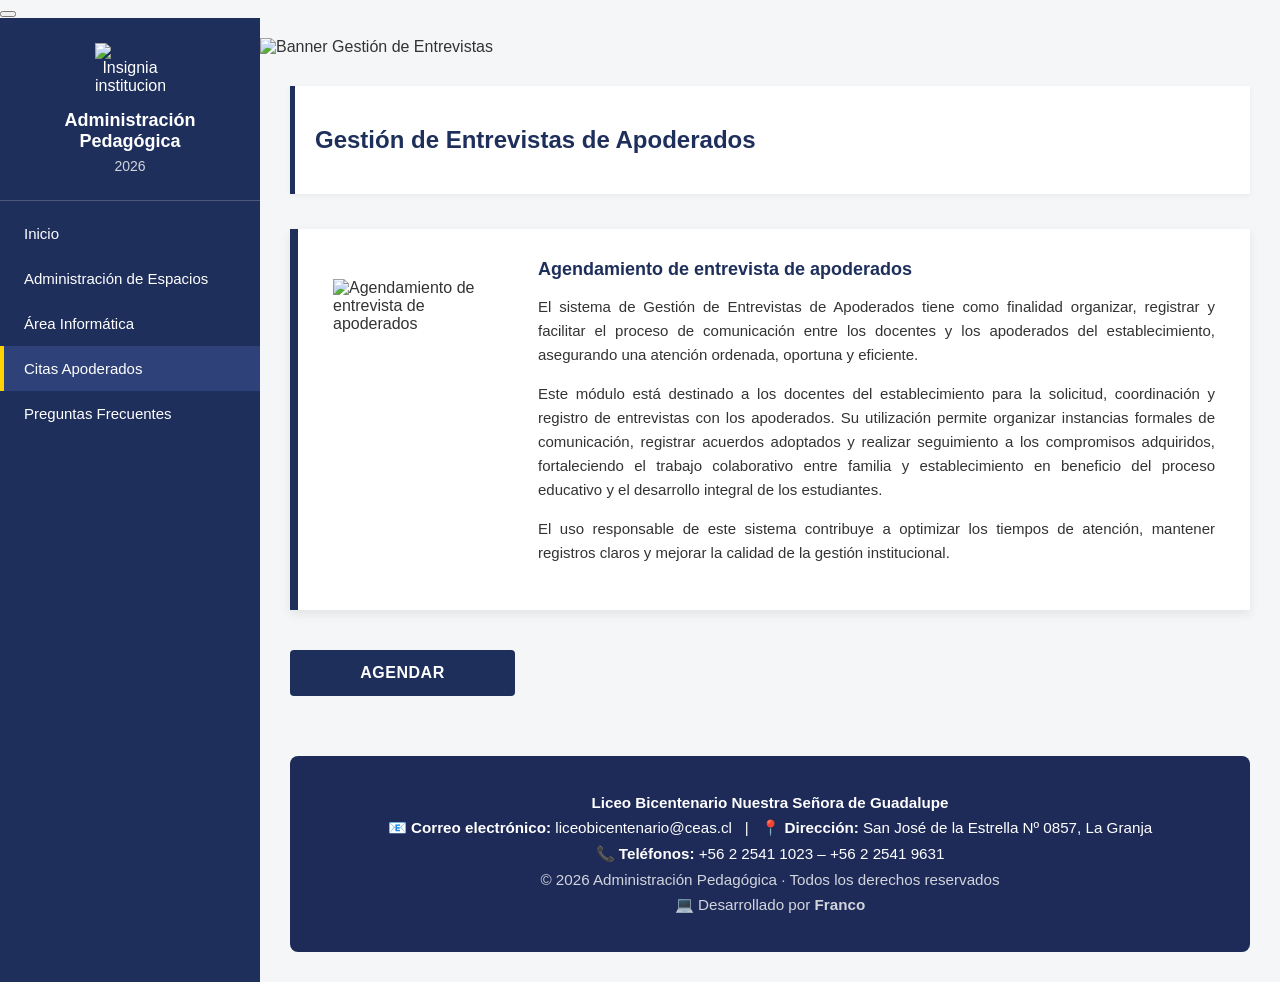
==== citas.html @ 00e8f566 "Create citas.html" ====
<!DOCTYPE html>
<html lang="es">
<!--
================================================================================
    Copyright © 2026 Franco - Todos los derechos reservados
    Sistema de Administración Pedagógica - Citas Apoderados
    Liceo Bicentenario Nuestra Señora de Guadalupe
    ADVERTENCIA: Código protegido. Prohibida su modificación sin autorización.
    Desarrollador: Franco | Año: 2026
================================================================================
-->
<head>
    <meta charset="UTF-8">
    <title>Citas Apoderados | Liceo Bicentenario Nuestra Señora de Guadalupe</title>
    <meta name="viewport" content="width=device-width, initial-scale=1.0">
    <link rel="icon" type="image/png" href="https://i.postimg.cc/sxxwfhwK/LOGO-LBSNG-06-237x300.png">
    <link rel="stylesheet" href="styles.css">
    <style>
        .space-btn {
            text-decoration: none;
        }

        .ceas-image {
            display: flex;
            justify-content: center;
            margin-bottom: 20px;
        }

        .ceas-image img {
            max-width: 100%;
            height: auto;
        }

        #btn-top {
            position: fixed;
            bottom: 25px;
            right: 25px;
            width: 46px;
            height: 46px;
            background-color: #27ae60;
            color: #ffffff;
            border: none;
            border-radius: 50%;
            font-size: 22px;
            cursor: pointer;
            box-shadow: 0 4px 12px rgba(0,0,0,0.3);
            display: none;
            align-items: center;
            justify-content: center;
            z-index: 9999;
            transition: background 0.3s, transform 0.2s;
        }
        #btn-top:hover {
            background-color: #219a52;
            transform: translateY(-3px);
        }
    </style>
</head>
<body>

<!-- Botón hamburguesa (solo visible en móvil) -->
<button class="hamburger" id="hamburgerBtn" aria-label="Abrir menú">
    <span></span>
    <span></span>
    <span></span>
</button>

<div class="layout">

    <aside class="sidebar">
        <div class="sidebar-header">
            <img src="https://i.postimg.cc/sxxwfhwK/LOGO-LBSNG-06-237x300.png" class="logo" alt="Insignia institucional">
            <h1>Administración<br>Pedagógica</h1>
            <span>2026</span>
        </div>

        <nav class="menu">
            <a href="index.html">Inicio</a>
            <a href="espacios.html">Administración de Espacios</a>
            <a href="informatica.html">Área Informática</a>
            <a href="citas.html" class="active">Citas Apoderados</a>
            <a href="preguntas.html">Preguntas Frecuentes</a>
        </nav>
    </aside>

    <main class="main-content">

        <div class="banner-home">
            <img src="https://i.postimg.cc/xCXfWMJN/Captura-desde-2026-01-22-18-11-23.png"
                 alt="Banner Gestión de Entrevistas">
        </div>

        <section class="box">
            <h2>Gestión de Entrevistas de Apoderados</h2>
        </section>

        <section class="info-diagram">
            <div class="ceas-layout">

                <div class="ceas-image">
                    <img src="https://i.postimg.cc/YCDTTV6c/Captura-desde-2026-01-22-18-14-42.png"
                         alt="Agendamiento de entrevista de apoderados">
                </div>

                <div class="ceas-text">
                    <h3>Agendamiento de entrevista de apoderados</h3>

                    <p>
                        El sistema de Gestión de Entrevistas de Apoderados tiene como
                        finalidad organizar, registrar y facilitar el proceso de
                        comunicación entre los docentes y los apoderados del
                        establecimiento, asegurando una atención ordenada, oportuna
                        y eficiente.
                    </p>

                    <p>
                        Este módulo está destinado a los docentes del establecimiento
                        para la solicitud, coordinación y registro de entrevistas con
                        los apoderados. Su utilización permite organizar instancias
                        formales de comunicación, registrar acuerdos adoptados y
                        realizar seguimiento a los compromisos adquiridos,
                        fortaleciendo el trabajo colaborativo entre familia y
                        establecimiento en beneficio del proceso educativo y el
                        desarrollo integral de los estudiantes.
                    </p>

                    <p>
                        El uso responsable de este sistema contribuye a optimizar los
                        tiempos de atención, mantener registros claros y mejorar la
                        calidad de la gestión institucional.
                    </p>
                </div>

            </div>
        </section>

        <section class="space-buttons" style="margin-bottom: 60px;">
            <a href="https://docs.google.com/spreadsheets/d/1dX_-_vqgKLsDRQwdAQ4dL3jE-pe8tK3-/edit?gid=1373403992#gid=1373403992"
               target="_blank"
               class="space-btn">
                AGENDAR
            </a>
        </section>

        <footer class="footer">
            <div class="footer-content">
                <p class="footer-title">
                    Liceo Bicentenario Nuestra Señora de Guadalupe
                </p>
                <p>
                    📧 <strong>Correo electrónico:</strong> liceobicentenario@ceas.cl &nbsp; | &nbsp;
                    📍 <strong>Dirección:</strong> San José de la Estrella Nº 0857, La Granja
                </p>
                <p>
                    📞 <strong>Teléfonos:</strong> +56 2 2541 1023 – +56 2 2541 9631
                </p>
                <p class="footer-copy">
                    © 2026 Administración Pedagógica · Todos los derechos reservados
                </p>
                <p class="footer-copy" style="margin-top: 5px;">
                    💻 Desarrollado por <strong>Franco</strong>
                </p>
            </div>
        </footer>

    </main>
</div>

<!-- OVERLAY MENÚ MÓVIL -->
<div class="sidebar-overlay" id="sidebarOverlay"></div>

<!-- BOTÓN VOLVER ARRIBA -->
<button id="btn-top" title="Volver arriba">&#8679;</button>

<script>
    // Menú hamburguesa
    var hamburger = document.getElementById('hamburgerBtn');
    var sidebar   = document.querySelector('.sidebar');
    var overlay   = document.getElementById('sidebarOverlay');

    function abrirMenu() {
        sidebar.classList.add('open');
        overlay.classList.add('open');
    }
    function cerrarMenu() {
        sidebar.classList.remove('open');
        overlay.classList.remove('open');
    }

    if (hamburger) {
        hamburger.addEventListener('click', function() {
            sidebar.classList.contains('open') ? cerrarMenu() : abrirMenu();
        });
    }
    if (overlay) {
        overlay.addEventListener('click', cerrarMenu);
    }

    document.querySelectorAll('.menu a').forEach(function(link) {
        link.addEventListener('click', cerrarMenu);
    });

    // Botón volver arriba
    var btnTop = document.getElementById('btn-top');
    window.addEventListener('scroll', function() {
        btnTop.style.display = window.scrollY > 200 ? 'flex' : 'none';
    });
    btnTop.addEventListener('click', function() {
        window.scrollTo({ top: 0, behavior: 'smooth' });
    });
</script>

</body>
</html>
---- styles.css ----
/*
================================================================================
    Copyright © 2026 Franco - Todos los derechos reservados
    
    Sistema de Administración Pedagógica - Estilos Principales
    Liceo Bicentenario Nuestra Señora de Guadalupe
    
    ADVERTENCIA: Este código está protegido por derechos de autor.
    Prohibida su modificación, copia o distribución sin autorización.
    
    Desarrollador: Franco
    Año: 2026
================================================================================
*/

* {
    box-sizing: border-box;
    font-family: "Segoe UI", Arial, sans-serif;
}

body {
    margin: 0;
    background-color: #f4f6f8;
    color: #333;
}

/* LAYOUT */
.layout {
    display: flex;
    min-height: 100vh;
}

/* SIDEBAR */
.sidebar {
    width: 260px;
    background-color: #1f2f5c;
    color: white;
    display: flex;
    flex-direction: column;
}

.sidebar-header {
    text-align: center;
    padding: 25px 15px;
    border-bottom: 1px solid rgba(255,255,255,0.2);
}

.logo {
    max-width: 70px;
    margin-bottom: 10px;
}

.sidebar-header h1 {
    font-size: 18px;
    margin: 5px 0;
}

.sidebar-header span {
    font-size: 14px;
    opacity: 0.8;
}

/* MENU */
.menu {
    display: flex;
    flex-direction: column;
    padding: 10px 0;
}

.menu a {
    padding: 14px 20px;
    color: white;
    text-decoration: none;
    font-size: 15px;
    border-left: 4px solid transparent;
}

.menu a:hover,
.menu a.active {
    background-color: #2f4179;
    border-left: 4px solid #ffd200;
}

/* CONTENT */
.main-content {
    flex: 1;
    padding: 30px;
}

.main-content h2 {
    color: #1f2f5c;
}

.main-content p,
.main-content li {
    text-align: justify;
}

/* IMÁGENES DENTRO DEL CONTENIDO */
.main-content img {
    display: block;
    margin: 20px 0; /* alineadas a la izquierda */
}

/* CARDS */
.cards {
    display: grid;
    grid-template-columns: repeat(auto-fit, minmax(220px, 1fr));
    gap: 20px;
    margin-top: 25px;
}

/* CARD */
.card {
    background-color: white;
    padding: 20px;
    border-radius: 6px;
    text-decoration: none;
    color: #333;
    box-shadow: 0 2px 8px rgba(0,0,0,0.08);
    transition: transform 0.2s ease, box-shadow 0.2s ease;
}

.card h3 {
    color: #1f2f5c;
    margin-top: 0;
}

.card:hover {
    transform: translateY(-4px);
    box-shadow: 0 6px 14px rgba(0,0,0,0.15);
}

/* CAJAS */
.box {
    background-color: #ffffff;
    padding: 20px;
    margin-bottom: 25px;
    border-left: 5px solid #1f2f5c;
    box-shadow: 0 2px 6px rgba(0,0,0,0.05);
}

.box h3 {
    margin-top: 0;
    color: #1f2f5c;
}

/* ALERTA */
.alert {
    background-color: #fff3cd;
    border-left: 5px solid #ffc107;
    padding: 15px;
    margin: 15px 0;
    font-size: 15px;
}

/* CONTACTO */
.contact-box {
    margin-top: 30px;
    padding-top: 15px;
    border-top: 1px solid #ccc;
    font-size: 14px;
    color: #555;
}

/* IMAGENES EN CAJA */
.image-box {
    background-color: #ffffff;
    padding: 15px;
    margin-top: 20px;
    border-left: 5px solid #1f2f5c;
    box-shadow: 0 2px 6px rgba(0,0,0,0.05);
}

.image-box img {
    max-width: 100%;
    height: auto;
    border-radius: 4px;
}

/* BOTONES DE ESPACIOS — 4 ARRIBA + 4 ABAJO */
.space-buttons {
    display: grid;
    grid-template-columns: repeat(4, minmax(0, 1fr));
    gap: 20px;
    margin-top: 40px;
}

.space-btn {
    background-color: #1f2f5c;
    color: white;
    text-align: center;
    padding: 14px 10px;
    text-decoration: none;
    font-weight: 600;
    border-radius: 4px;
    letter-spacing: 0.5px;
}

.space-btn:hover {
    background-color: #2f4179;
}

/* BANNER INICIO — ANCHO COMPLETO DEL CONTENIDO */
.banner-home {
    margin: -30px -30px 30px -30px;
}

.banner-home img {
    width: 100%;
    height: auto;
    display: block;
}

/* RESPONSIVE */
@media (max-width: 768px) {
    .layout {
        flex-direction: column;
    }

    .sidebar {
        width: 100%;
    }

    .space-buttons {
        grid-template-columns: repeat(2, 1fr);
    }
}
/* IMÁGENES CENTRADAS SIN REDUCIR TAMAÑO */
.center-img {
    display: block;
    margin: 30px auto;
    max-width: 900px;   /* limita el estiramiento */
    width: 100%;
    height: auto;
}
/* BLOQUES TIPO DIAGRAMA (ESTILO IMAGEN ORIGINAL) */
.info-diagram {
    background-color: #ffffff;
    padding: 30px 35px;
    margin: 35px 0;
    border-left: 8px solid #1f2f5c;
    box-shadow: 0 4px 10px rgba(0,0,0,0.08);
}

.info-diagram h3 {
    margin-top: 0;
    margin-bottom: 15px;
    color: #1f2f5c;
    font-size: 18px;
    font-weight: 700;
}

.info-diagram p {
    font-size: 15px;
    line-height: 1.6;
}

.info-diagram ul {
    margin: 0;
    padding-left: 22px;
}

.info-diagram li {
    margin-bottom: 8px;
    font-size: 15px;
    line-height: 1.5;
}
/* BLOQUE CEAS: IMAGEN PEQUEÑA A LA IZQUIERDA */
.ceas-layout {
    display: flex;
    gap: 25px;
    align-items: flex-start;
}

.ceas-image {
    flex: 0 0 180px; /* ancho fijo pequeño */
}

.ceas-image img {
    width: 100%;
    height: auto;
    display: block;
}

.ceas-text {
    flex: 1;
}

/* RESPONSIVE */
@media (max-width: 768px) {
    .ceas-layout {
        flex-direction: column;
    }

    .ceas-image {
        flex: none;
        max-width: 250px;
    }
}
/* FOOTER INSTITUCIONAL CENTRADO (MISMO EJE QUE MAIN-CONTENT) */
.footer {
    background-color: #1e2b58;
    color: #ffffff;
    padding: 30px 20px;
    text-align: center;
    margin-top: auto;
    border-radius: 8px;
}

.footer-content {
    max-width: 1200px;
    margin: 0 auto;
}

.footer-title {
    font-weight: bold;
    font-size: 1.05rem;
    margin-bottom: 10px;
    display: block;
}

.footer-content p {
    margin: 8px 0;
    font-size: 0.95rem;
    text-align: center;
}

.footer-copy {
    margin-top: 15px;
    font-size: 0.85rem;
    opacity: 0.8;
}
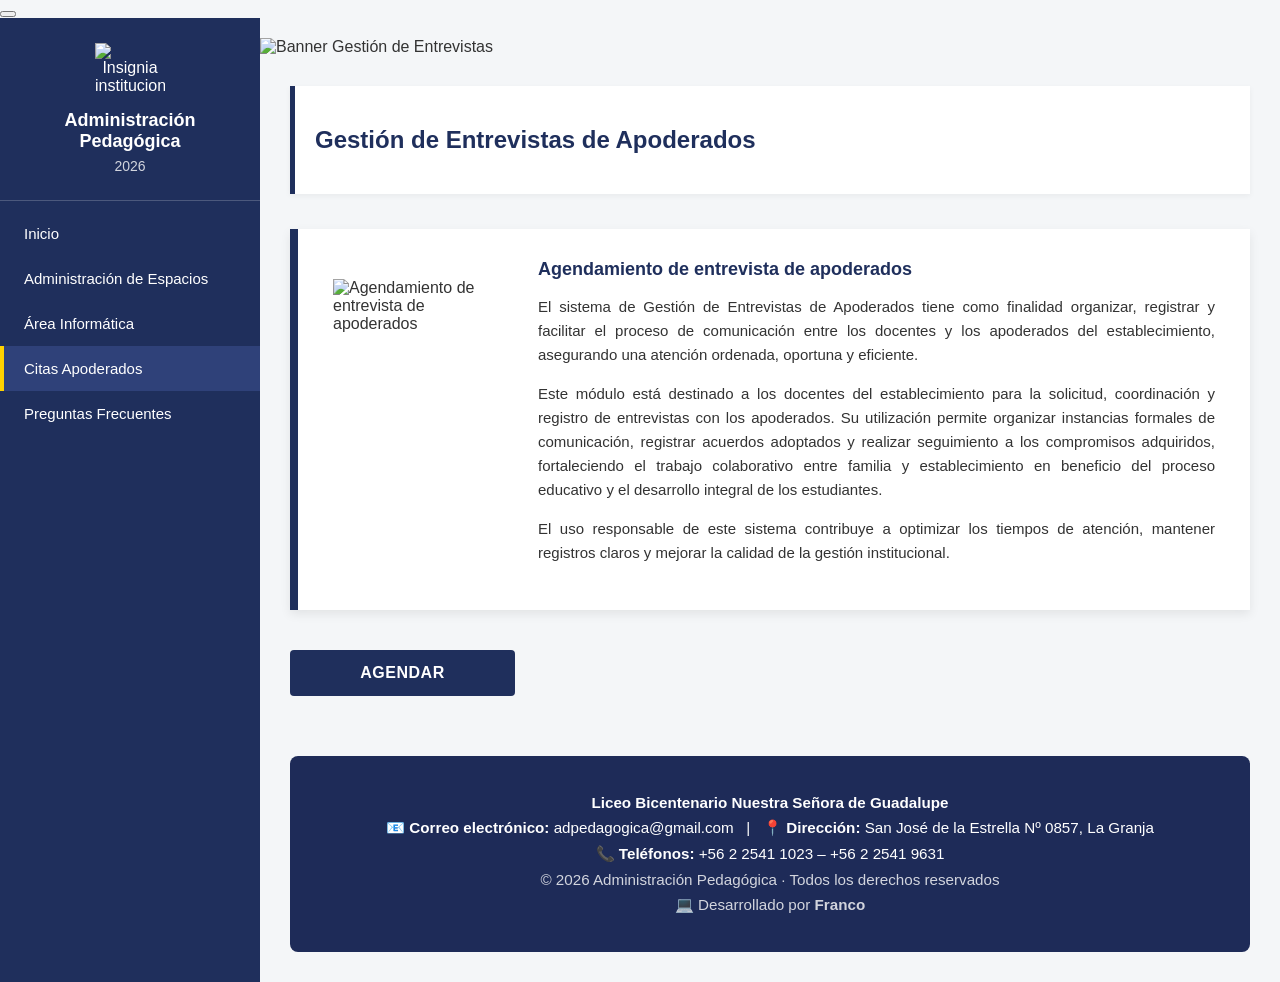
==== commit 23c68c56: "Update citas.html" ====
--- a/citas.html
+++ b/citas.html
@@ -148,7 +148,7 @@
                     Liceo Bicentenario Nuestra Señora de Guadalupe
                 </p>
                 <p>
-                    📧 <strong>Correo electrónico:</strong> liceobicentenario@ceas.cl &nbsp; | &nbsp;
+                    📧 <strong>Correo electrónico:</strong> adpedagogica@gmail.com &nbsp; | &nbsp;
                     📍 <strong>Dirección:</strong> San José de la Estrella Nº 0857, La Granja
                 </p>
                 <p>
--- a/styles.css
+++ b/styles.css
@@ -330,4 +330,4 @@
     margin-top: 15px;
     font-size: 0.85rem;
     opacity: 0.8;
-}+}
